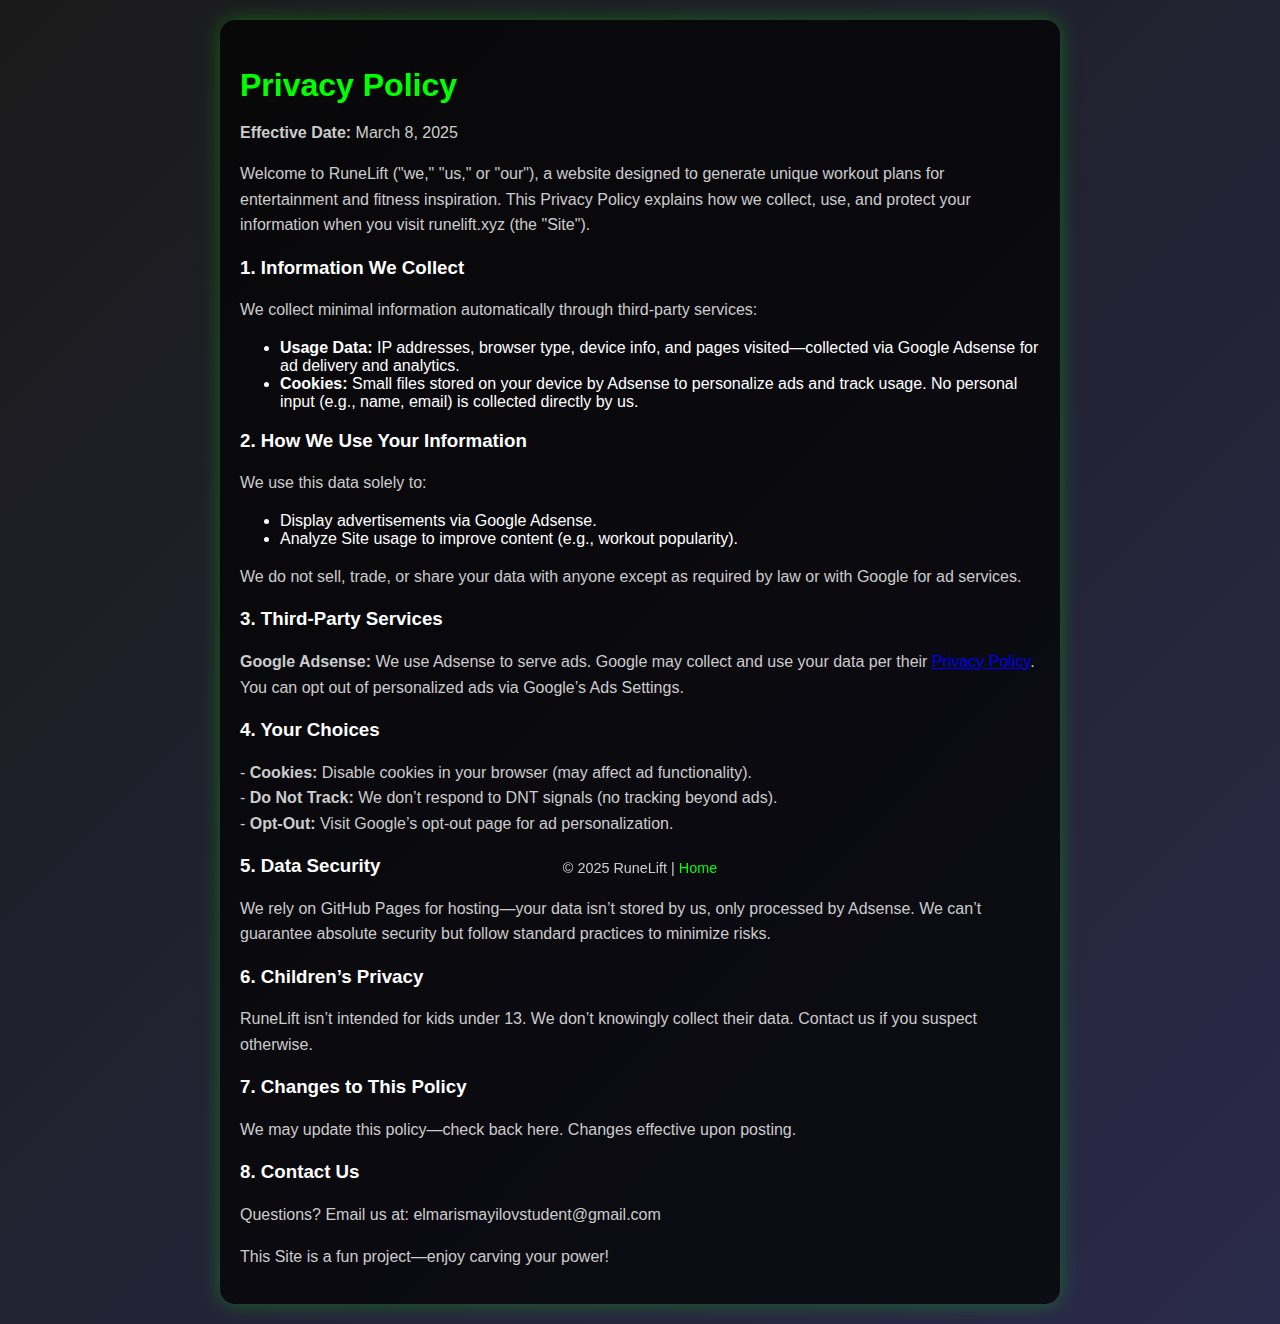
==== privacy.html @ f68da9ce "Launch RuneLift" ====
<!DOCTYPE html>
<html lang="en">
<head>
    <meta charset="UTF-8">
    <meta name="viewport" content="width=device-width, initial-scale=1.0">
    <title>RuneLift - Privacy Policy</title>
    <link rel="stylesheet" href="styles.css">
</head>
<body>
    <div class="privacy-container">
        <h2>Privacy Policy</h2>
        <p><strong>Effective Date:</strong> March 8, 2025</p>
        <p>Welcome to RuneLift ("we," "us," or "our"), a website designed to generate unique workout plans for entertainment and fitness inspiration. This Privacy Policy explains how we collect, use, and protect your information when you visit runelift.xyz (the "Site").</p>
        
        <h3>1. Information We Collect</h3>
        <p>We collect minimal information automatically through third-party services:</p>
        <ul>
            <li><strong>Usage Data:</strong> IP addresses, browser type, device info, and pages visited—collected via Google Adsense for ad delivery and analytics.</li>
            <li><strong>Cookies:</strong> Small files stored on your device by Adsense to personalize ads and track usage. No personal input (e.g., name, email) is collected directly by us.</li>
        </ul>

        <h3>2. How We Use Your Information</h3>
        <p>We use this data solely to:</p>
        <ul>
            <li>Display advertisements via Google Adsense.</li>
            <li>Analyze Site usage to improve content (e.g., workout popularity).</li>
        </ul>
        <p>We do not sell, trade, or share your data with anyone except as required by law or with Google for ad services.</p>

        <h3>3. Third-Party Services</h3>
        <p><strong>Google Adsense:</strong> We use Adsense to serve ads. Google may collect and use your data per their <a href="https://policies.google.com/privacy" target="_blank">Privacy Policy</a>. You can opt out of personalized ads via Google’s Ads Settings.</p>

        <h3>4. Your Choices</h3>
        <p>
            - <strong>Cookies:</strong> Disable cookies in your browser (may affect ad functionality).<br>
            - <strong>Do Not Track:</strong> We don’t respond to DNT signals (no tracking beyond ads).<br>
            - <strong>Opt-Out:</strong> Visit Google’s opt-out page for ad personalization.
        </p>

        <h3>5. Data Security</h3>
        <p>We rely on GitHub Pages for hosting—your data isn’t stored by us, only processed by Adsense. We can’t guarantee absolute security but follow standard practices to minimize risks.</p>

        <h3>6. Children’s Privacy</h3>
        <p>RuneLift isn’t intended for kids under 13. We don’t knowingly collect their data. Contact us if you suspect otherwise.</p>

        <h3>7. Changes to This Policy</h3>
        <p>We may update this policy—check back here. Changes effective upon posting.</p>

        <h3>8. Contact Us</h3>
        <p>Questions? Email us at: elmarismayilovstudent@gmail.com</p>

        <p>This Site is a fun project—enjoy carving your power!</p>
    </div>
    <footer>
        <p>© 2025 RuneLift | <a href="index.html">Home</a></p>
    </footer>
</body>
</html>
---- styles.css ----
body {
    margin: 0;
    padding: 0;
    font-family: 'Arial', sans-serif;
    background: linear-gradient(135deg, #1a1a1a, #2a2a4a);
    color: #fff;
    min-height: 100vh;
    display: flex;
    flex-direction: column;
    justify-content: center;
    align-items: center;
}

.container {
    text-align: center;
    padding: 20px;
    background: rgba(0, 0, 0, 0.7);
    border-radius: 15px;
    box-shadow: 0 0 20px rgba(0, 255, 0, 0.3);
    max-width: 600px;
    width: 90%;
}

h1 {
    font-size: 2.5em;
    color: #00ff00;
    text-shadow: 0 0 10px #00ff00;
    margin-bottom: 10px;
}

.subtitle {
    font-size: 1.2em;
    color: #cccccc;
    margin-bottom: 20px;
}

.rune-selector {
    margin: 20px 0;
}

label {
    font-size: 1.1em;
    color: #cccccc;
}

select, button {
    padding: 10px;
    font-size: 1.1em;
    margin: 5px;
    border: none;
    border-radius: 5px;
    background: #333;
    color: #fff;
    cursor: pointer;
    transition: all 0.3s ease;
}

select:hover, button:hover {
    background: #00cc00;
    color: #000;
}

.chant-btn {
    background: #ff6600;
}

.chant-btn:hover {
    background: #ff9900;
}

.result-box {
    margin-top: 20px;
    padding: 15px;
    background: rgba(255, 255, 255, 0.1);
    border-radius: 10px;
    font-size: 1.2em;
    color: #ffcc00;
    text-align: left;
    line-height: 1.5;
    min-height: 100px;
}

footer {
    margin-top: 20px;
    font-size: 0.9em;
    color: #cccccc;
    position: fixed;
    bottom: 10px;
}

footer a {
    color: #00ff00;
    text-decoration: none;
}

footer a:hover {
    text-decoration: underline;
}

/* Privacy Page Styles */
.privacy-container {
    text-align: left;
    padding: 20px;
    background: rgba(0, 0, 0, 0.7);
    border-radius: 15px;
    box-shadow: 0 0 20px rgba(0, 255, 0, 0.3);
    max-width: 800px;
    width: 90%;
    margin: 20px 0;
}

.privacy-container h2 {
    color: #00ff00;
    font-size: 2em;
    margin-bottom: 15px;
}

.privacy-container p {
    font-size: 1em;
    color: #cccccc;
    line-height: 1.6;
    margin-bottom: 15px;
}
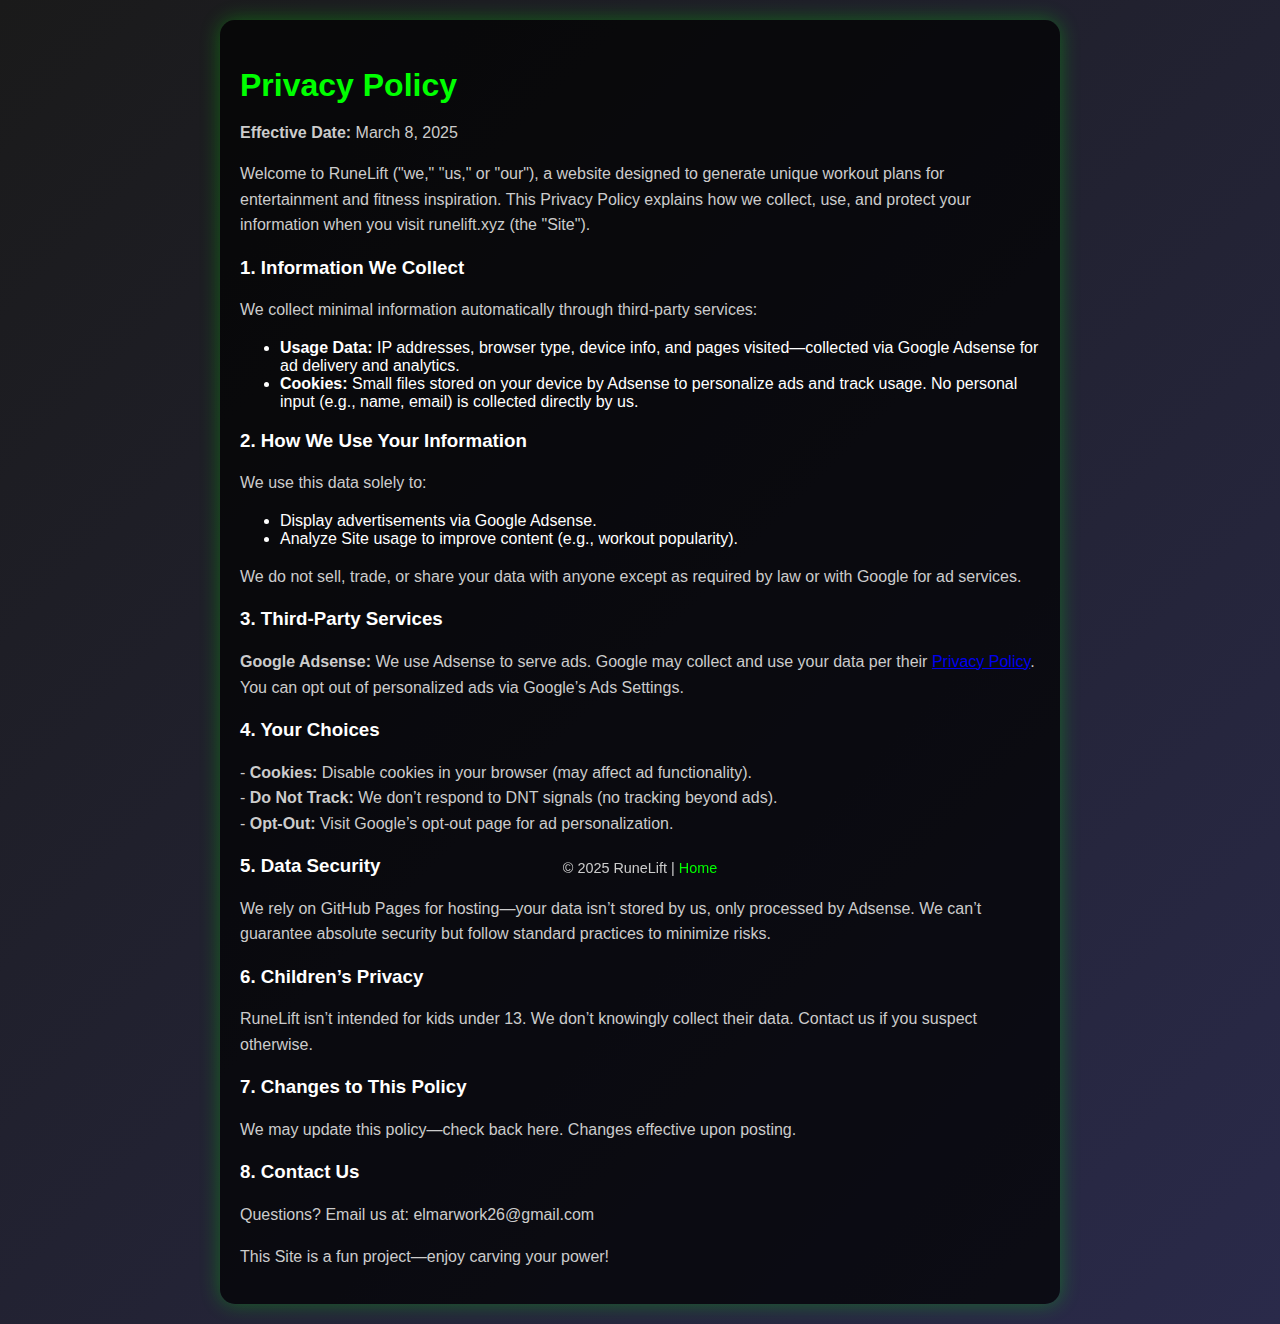
==== commit fe3b15f9: "Update privacy.html" ====
--- a/privacy.html
+++ b/privacy.html
@@ -47,7 +47,7 @@
         <p>We may update this policy—check back here. Changes effective upon posting.</p>
 
         <h3>8. Contact Us</h3>
-        <p>Questions? Email us at: elmarismayilovstudent@gmail.com</p>
+        <p>Questions? Email us at: elmarwork26@gmail.com</p>
 
         <p>This Site is a fun project—enjoy carving your power!</p>
     </div>
@@ -55,4 +55,4 @@
         <p>© 2025 RuneLift | <a href="index.html">Home</a></p>
     </footer>
 </body>
-</html>+</html>
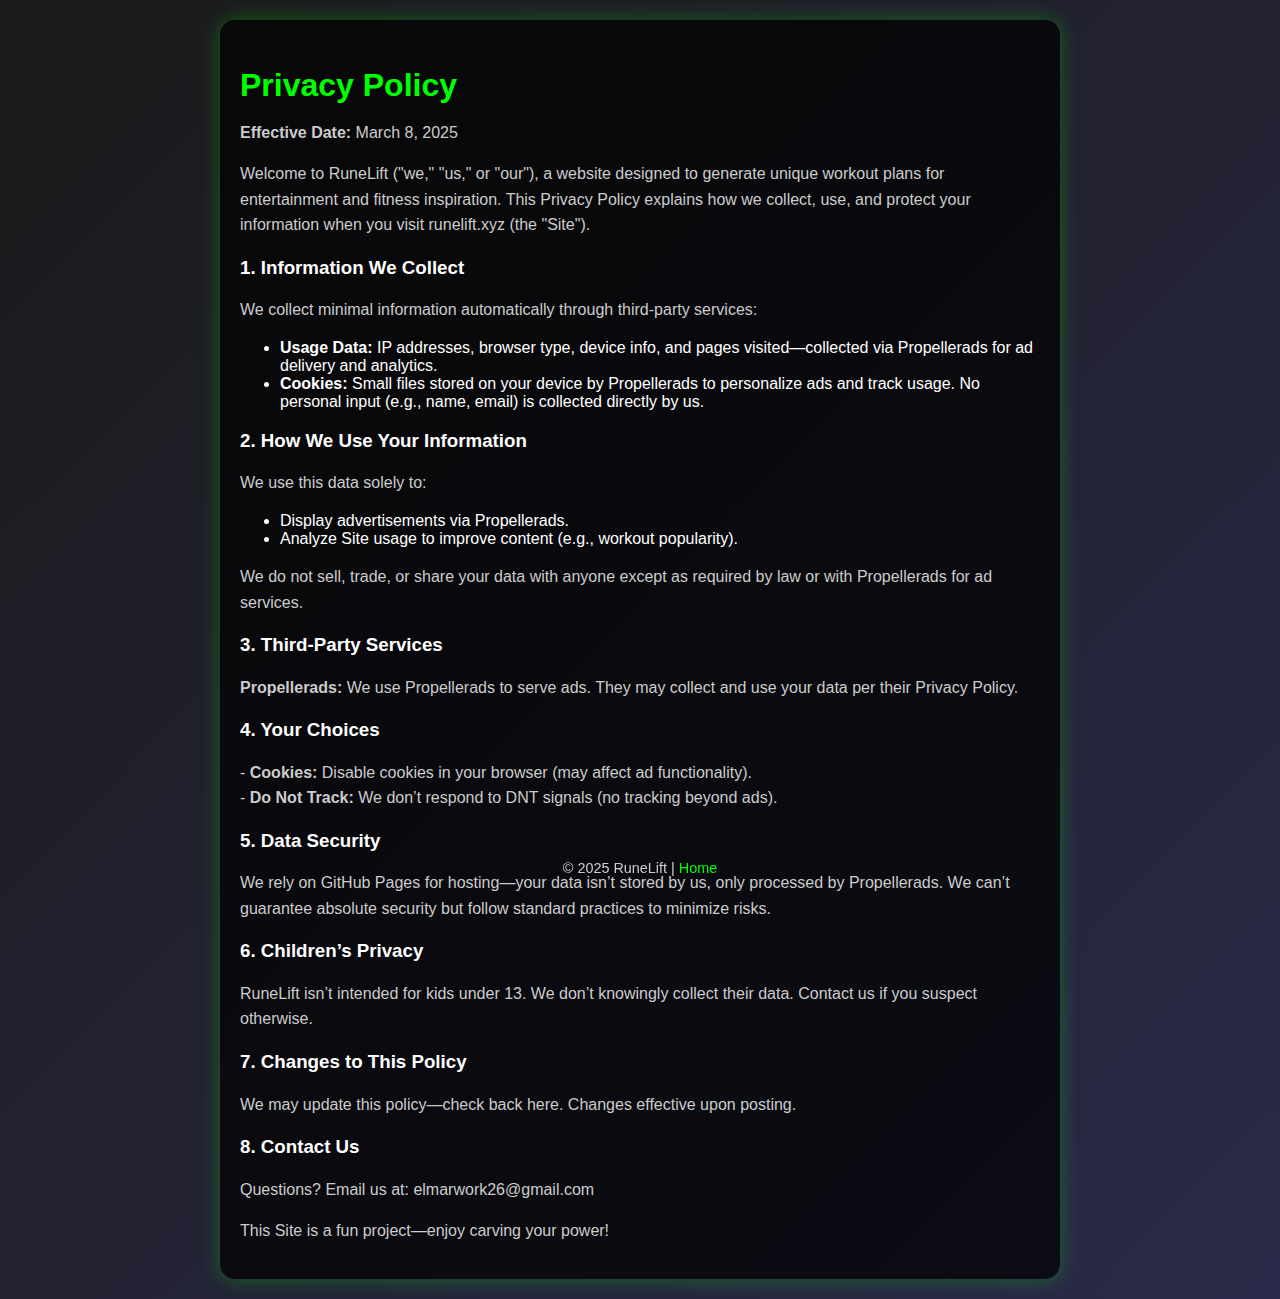
==== commit 96d40f1d: "Updated privacy policy" ====
--- a/privacy.html
+++ b/privacy.html
@@ -15,30 +15,29 @@
         <h3>1. Information We Collect</h3>
         <p>We collect minimal information automatically through third-party services:</p>
         <ul>
-            <li><strong>Usage Data:</strong> IP addresses, browser type, device info, and pages visited—collected via Google Adsense for ad delivery and analytics.</li>
-            <li><strong>Cookies:</strong> Small files stored on your device by Adsense to personalize ads and track usage. No personal input (e.g., name, email) is collected directly by us.</li>
+            <li><strong>Usage Data:</strong> IP addresses, browser type, device info, and pages visited—collected via Propellerads for ad delivery and analytics.</li>
+            <li><strong>Cookies:</strong> Small files stored on your device by Propellerads to personalize ads and track usage. No personal input (e.g., name, email) is collected directly by us.</li>
         </ul>
 
         <h3>2. How We Use Your Information</h3>
         <p>We use this data solely to:</p>
         <ul>
-            <li>Display advertisements via Google Adsense.</li>
+            <li>Display advertisements via Propellerads.</li>
             <li>Analyze Site usage to improve content (e.g., workout popularity).</li>
         </ul>
-        <p>We do not sell, trade, or share your data with anyone except as required by law or with Google for ad services.</p>
+        <p>We do not sell, trade, or share your data with anyone except as required by law or with Propellerads for ad services.</p>
 
         <h3>3. Third-Party Services</h3>
-        <p><strong>Google Adsense:</strong> We use Adsense to serve ads. Google may collect and use your data per their <a href="https://policies.google.com/privacy" target="_blank">Privacy Policy</a>. You can opt out of personalized ads via Google’s Ads Settings.</p>
+        <p><strong>Propellerads:</strong> We use Propellerads to serve ads. They may collect and use your data per their Privacy Policy.</p>
 
         <h3>4. Your Choices</h3>
         <p>
             - <strong>Cookies:</strong> Disable cookies in your browser (may affect ad functionality).<br>
             - <strong>Do Not Track:</strong> We don’t respond to DNT signals (no tracking beyond ads).<br>
-            - <strong>Opt-Out:</strong> Visit Google’s opt-out page for ad personalization.
         </p>
 
         <h3>5. Data Security</h3>
-        <p>We rely on GitHub Pages for hosting—your data isn’t stored by us, only processed by Adsense. We can’t guarantee absolute security but follow standard practices to minimize risks.</p>
+        <p>We rely on GitHub Pages for hosting—your data isn’t stored by us, only processed by Propellerads. We can’t guarantee absolute security but follow standard practices to minimize risks.</p>
 
         <h3>6. Children’s Privacy</h3>
         <p>RuneLift isn’t intended for kids under 13. We don’t knowingly collect their data. Contact us if you suspect otherwise.</p>
